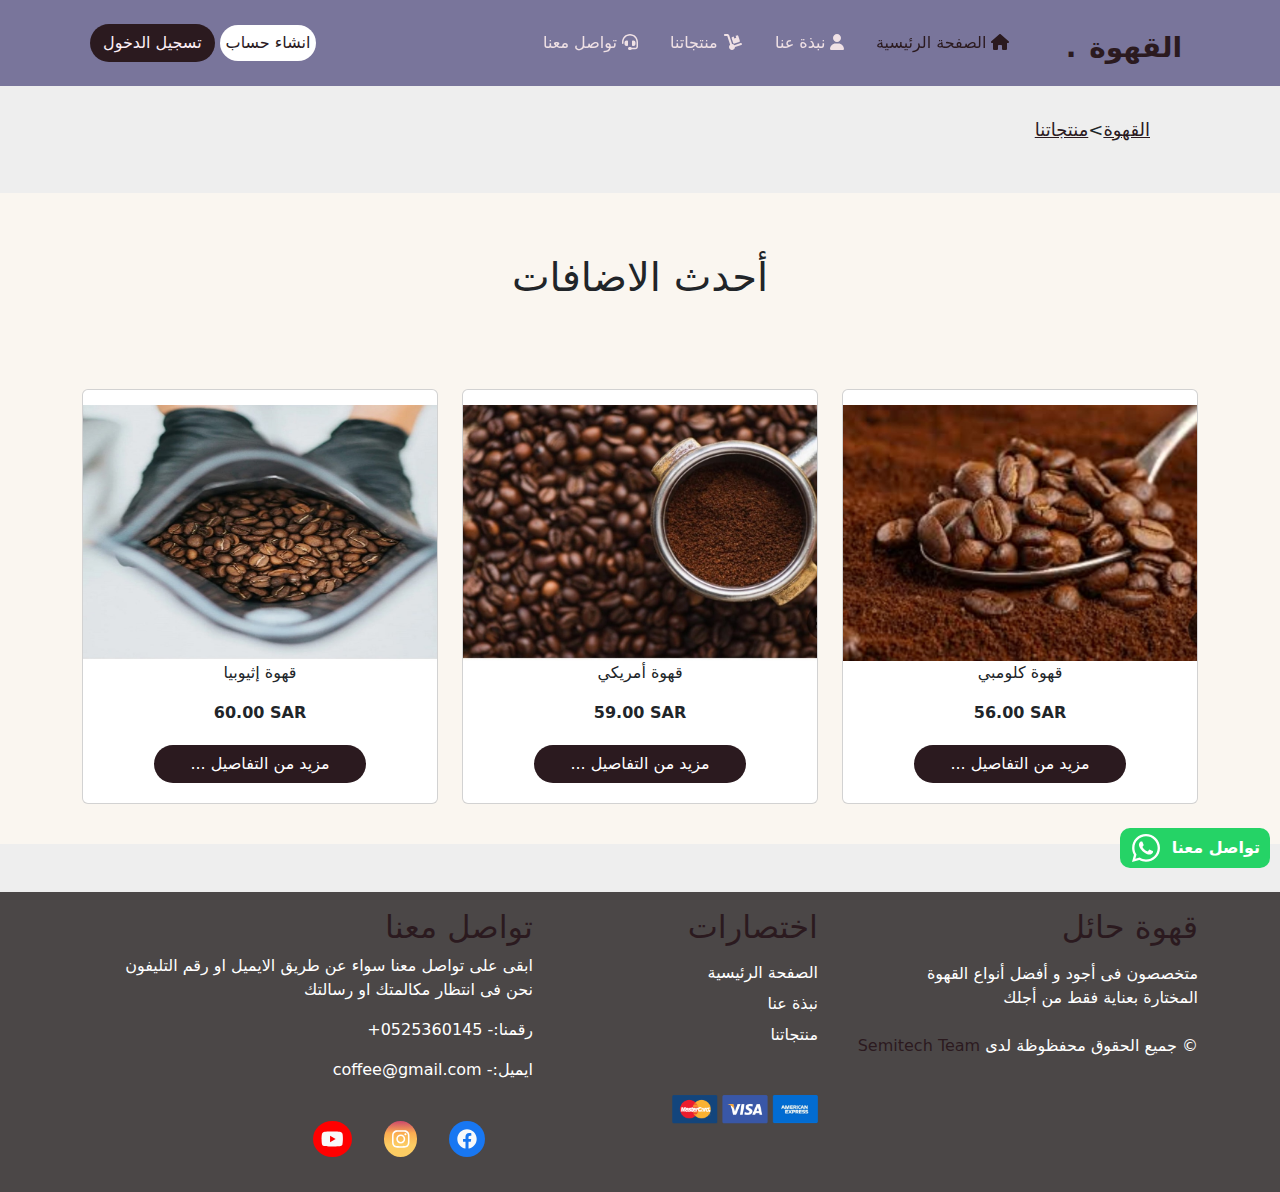
==== ourproducts.html @ 899284ab "upload files" ====
<!DOCTYPE html>
<html lang="ar" dir="rtl">
<head>
    <meta charset="UTF-8">
    <meta http-equiv="X-UA-Compatible" content="IE=edge">
    <meta name="viewport" content="width=device-width, initial-scale=1.0">
    <title>منتجات القهوة</title>
    <link rel="stylesheet" href="css/bootstrap.min.css">
    <link rel="stylesheet" href="css/all.min.css">
    <link rel="stylesheet" href="css/home.css">
    <link rel="stylesheet" href="css/hover-min.css">

</head>
<body>


  <a class="whatsicon"><p>تواصل معنا</p><i class="fa-brands fa-whatsapp fa-2x mx-2" style="color: white;"></i></a>

    <nav class="navbar navbar-expand-lg sticky-top">
        <div class="container">
          <a class="navbar-brand" href="Home1.html">
            <div dir="ltr">.<span> </span>القهوة</div>
          </a>
          <button class="navbar-toggler"
            type="button"
            data-bs-toggle="collapse"
            data-bs-target="#main"
            aria-controls="navbarSupportedContent"
            aria-expanded="false"
            aria-label="Toggle navigation">
                
            <i class="fa-solid fa-bars"></i>
          </button>
          <div class="collapse navbar-collapse" id="main">
            <ul class="navbar-nav ms-auto mb-2 mb-lg-0">
              <li class="nav-item">
                <a class="nav-link p-2 p-lg-3 active hvr-underline-from-center" aria-current="page" href="Home1.html"><i class="fa-solid fa-house"></i> الصفحة الرئيسية</a>
              </li>
              <li class="nav-item">
                <a class="nav-link p-2 p-lg-3 hvr-underline-from-center" href="Home1"><i class="fa-solid fa-user"></i> نبذة عنا </a>
              </li>
              <li class="nav-item">
                <a class="nav-link p-2 p-lg-3 hvr-underline-from-center" href="ourproducts.html"><i class="fa-solid fa-dolly"></i> منتجاتنا</a>
              </li>
              <li class="nav-item">
                <a class="nav-link p-2 p-lg-3 hvr-underline-from-center" href="#"><i class="fa-solid fa-headset"></i> تواصل معنا</a>
              </li>
            </ul>
            <a class="sign-up rounded-pill main-btn" href="signup.html">انشاء حساب</a>
            <a class="btn rounded-pill main-btn" href="login.html">تسجيل الدخول</a>
          </div>
        </div>
      </nav>


    <nav  aria-label="breadcrumb">
        <ol class="breadcrumb">
          <li class="breadcrumb-item"><a href="Home.html">القهوة</a></li>
          <li>></li>
          <li class="breadcrumb-item"><a href="#">منتجاتنا</a></li>
        </ol>
      </nav>

      <div class="collection text-center">
        <h2 class="h1">أحدث الاضافات</h2>
        <div class="container my-5">
          <div class="row">
            <div class="col-lg-4 col-md-4 col-sm-6 col-xs-12">
              <div class="card">
              <img class="w-100" src="imgs/new-1.jpg" alt="">
              <p>قهوة كلومبي</p>
              <span dir="ltr" style="font-weight:bold;">56.00 SAR</span>
              <a href="productpage.html"><button class="btn rounded-pill">مزيد من التفاصيل ...</button></a>
              </div>
            </div>
            <div class="col-lg-4 col-md-4 col-sm-6 col-xs-12">
              <div class="card">
              <img class="w-100" src="imgs/new-2.jpg" alt="">
              <p>قهوة أمريكي</p>
              <span dir="ltr" style="font-weight:bold;">59.00 SAR</span>
              <a href="productpage.html"><button class="btn rounded-pill">مزيد من التفاصيل ...</button></a>
              </div>
            </div>
            <div class="col-lg-4 col-md-4 col-sm-6 col-xs-12">
              <div class="card">
              <img class="w-100" src="imgs/new-3.jpg" alt="">
              <p>قهوة إثيوبيا</p>
              <span dir="ltr" style="font-weight:bold;">60.00 SAR</span>
              <a href="productpage.html"><button class="btn rounded-pill">مزيد من التفاصيل ...</button></a>
              </div>
            </div>
          </div>
        </div>
      </div>

      <div class="footer py-3">
        <div class="container">
          <div class="row">
            <div class="col-md-4">
              <h2>قهوة حائل</h2>
              <p class="py-2">متخصصون  فى أجود و أفضل أنواع القهوة <br> المختارة بعناية فقط من أجلك</p>
              <p > &copy; جميع الحقوق محفظوظة لدى <span class="copyright">  Semitech Team</span></p>
            </div>
            <div class="col-md-3 pb-4">
              <h2>اختصارات</h2>
              <div class="d-flex row">
                <a href="#">الصفحة الرئيسية</a>
                <a href="#">نبذة عنا</a>
                <a href="ourproducts.html">منتجاتنا</a>
                <img class="img-responsive w-40 mt-5" src="imgs/credit cards.png" alt="" style="width:170px;">
              </div>
            </div>
            <div class="col-md-5">
              <h2>تواصل معنا</h2>
              <p>ابقى على تواصل معنا سواء عن طريق الايميل او رقم التليفون <br> نحن فى انتظار مكالمتك او رسالتك</p>
              <p>رقمنا:- 0525360145+</p>
              <p>ايميل:- coffee@gmail.com</p>
              <ul class="d-flex list-unstyled gap-3">
                <li><a class="d-block text-light mx-2 mt-3" href="#"><i class="fa-brands fa-facebook fa-lg facebook rounded-circle p-2"></i></a></li>
                <li><a class="d-block text-light mx-2 mt-3" href="#"><i class="fa-brands fa-instagram fa-lg instagram rounded-circle p-2"></i></a></li>
                <li><a class="d-block text-light mx-2 mt-3" href="#"><i class="fa-brands fa-youtube fa-lg youtube rounded-circle p-2"></i></a></li>
              </ul>
              
            </div>
          </div>
        </div>
      </div>



    <script src="js/bootstrap.bundle.min.js"></script>
    <script src="js/all.min.js"></script>
</body>
</html>
---- css/home.css ----
body{
    background-color: #eee;
}

.line{
    width: 20%;
    height: 3px;
    position: absolute;
    left: 40%;
    margin: 0;
    background-color: #03001e;
}

.whatsicon{
    position: fixed;
    z-index: 9999;
    top:calc(100vh - 72px);
    display: flex;
    background-color: #25d366;
    border-radius:  10px ;
    -webkit-border-radius:  10px ;
    -moz-border-radius:  10px ;
    -ms-border-radius:  10px ;
    -o-border-radius:  10px ;
    margin-right: 10px;
    text-decoration: none;
    cursor: pointer;
}

.whatsicon svg{
    padding: 4px;
}

.whatsicon p{
    flex: none;
    margin-top: auto;
    margin-bottom: auto;
    color: white;
    font-weight: bold;
    padding-right: 10px;
}

.navbar{
    background-color: #79759b;
}

.navbar .navbar-brand div{
    color: #2b1a1f;
    font-size:28px;
    font-weight: bold;
}

.navbar .navbar-brand span{
    color: #2b1a1f;
    font-weight: normal;
    font-size: 40px;
    margin-top: -20px;
    position: relative;
    top: -6px;
}

.navbar .navbar-nav .nav-link{
    color: #f0e1e5;
}

.navbar .navbar-nav .hvr-underline-from-center:before{
    background: #2b1a1f;
}


.navbar .navbar-nav .nav-link.active{
    color: #2b1a1f;
}


.navbar .navbar-nav .nav-link:hover{
    color: #2b1a1f;
}

.navbar .collapse .btn{
    color: #fdeff6;
    background-color: #2b1a1f;
    flex: none;
    margin-left: 8px;
}

.navbar .collapse .btn:hover{
    color:#2b1a1f;
    background-color:#fdeff6;
}

.sign-up{
    padding: 6px;
    margin-left: 5px;
    text-decoration: none ;
    color: #2b1a1f;
    background-color: white;
}
.sign-up:hover{
    color: white;
    background-color: #2b1a1f;
}

.navbar .navbar-toggler{
    color: #2b1a1f;
}

.scroll-nav-body{
    background-color: rgb(13, 1, 50);
    display: flex;
    flex-direction: row;
    overflow: scroll;
    scroll-behavior: smooth;
}

.scroll-nav-body .scroll-nav-item{
    background-color: #2b1a1f;
    color: white;
    margin: 10px 0 10px 10px;
    padding: 10px;
    border-radius: 15px;
    -webkit-border-radius: 15px;
    -moz-border-radius: 15px;
    -ms-border-radius: 15px;
    -o-border-radius: 15px;
    flex: none;
    font-weight: bold;
}

.scroll-nav-body .scroll-nav-item:hover{
    background-color: #2b1a1f;
}


.intro{
    height:calc(100vh - 72px);   
    background-color: #423539;
    background-image: url("../imgs/bg-1.jpeg");
    background-repeat: no-repeat;
}

.intro h1{
    color: #07f8f8;
    margin-bottom: 12px;
}

.intro p{
    color: #2c3333;
    margin-bottom: 40px;
    letter-spacing: 2px;
}

.intro .button-27{
    appearance: none;
background-color: #9e9191;
border: 2px solid #1b0202;
border-radius: 15px;
box-sizing: border-box;
color: #e2cdd3;
cursor: pointer;
display: inline-block;
font-family: Roobert,-apple-system,BlinkMacSystemFont,"Segoe UI",Helvetica,Arial,sans-serif,"Apple Color Emoji","Segoe UI Emoji","Segoe UI Symbol";
font-size: 22px;
font-weight: 600;
line-height: normal;
margin: 0;
min-height: 60px;
min-width: 0;
outline: none;
padding: 16px 24px;
text-align: center;
text-decoration: none;
transition: all 300ms cubic-bezier(.23, 1, 0.32, 1);
user-select: none;
-webkit-user-select: none;
touch-action: manipulation;
width: 100%;
will-change: transform;
}

.button-27:disabled {
pointer-events: none;
}

.button-27:hover {
box-shadow: rgba(0, 0, 0, 0.25) 0 8px 15px;
transform: translateY(-2px);
background-color: black;
}

.button-27:active {
box-shadow: none;
transform: translateY(0);
}

.feature {
    background-image: url("../imgs/feature.jpeg");
    background-repeat: no-repeat;
    background-position: center;
    margin-top: 50px;
}

.feature button{
    margin: auto;
    margin-top: 400px;
    margin-bottom: 40px;
    background-color: #2b1a1f;
    color: white;
    padding: 10px 30px;
    font-size: 18px;
    font-weight: bold;
}

.feature .btn:hover{
    background-color: white;
    color: #2b1a1f;
}

.collection{
    margin-top: 50px;
    background-color: #faf6f0;
}

.collection h1{
    color: #1b0202;
}


.collection h2{
    padding: 60px 0 40px 0;
} 
.collection .card{
    margin-bottom: 40px;
    -webkit-transition: all 0.3s ease-in-out;
    -moz-transition: all 0.3s ease-in-out;
    -o-transition: all 0.3s ease-in-out;
    transition: all 0.3s ease-in-out;
}
.collection .card:hover{
    transform: scale(1.1);
}

.collection .card img{
    margin-top: 15px;
}

.collection .card button{
    margin-top: 20px;
    margin-bottom: 20px;
    background-color: #2b1a1f;
    color: white;
    width: 60%;
    margin-right: auto;
    margin-left: auto;
}

.collection .card .btn:hover{
    background-color: #eee;
    color: #2b1a1f;
}

.collection .collection-end-bottom{
    border: 0;
    background-color: #2b1a1f;
    color: white;
    font-weight: bold;
    font-size: 20px;
    padding: 10px 40px;
    margin-bottom: 50px;
}

.collection .hvr-sweep-to-left:before{
    background: white;
}

.collection .hvr-sweep-to-left:hover{
    color: #2b1a1f;
}

.client {
    width: 100%;
    height: 100%;
    background: #7a4747;  /* fallback for old browsers */
    background: -webkit-linear-gradient(to right, #693131, #473333);  /* Chrome 10-25, Safari 5.1-6 */
    background: linear-gradient(to right, #4b2c2c, #83413f); /* W3C, IE 10+/ Edge, Firefox 16+, Chrome 26+, Opera 12+, Safari 7+ */
}

.carousel-icon i {
  font-size: 5rem;
  color: rgba(255, 255, 255, 0.3);
}

.carousel-item i {
  font-size: 1.6rem;
  color: rgba(255, 255, 255, 0.3);
}

.t-card {
  padding: 1.8125rem 1.125rem;
  background-color: rgba(0, 0, 0, 0.5);
  border-radius: 1.25rem;
  color: #fff;
  height: auto;
}

.arrow-down {
  width: 0;
  height: 0;
  border-left: 1.5625rem solid transparent;
  border-right: 1.5625rem solid transparent;
  border-top: 1.25rem solid rgba(0, 0, 0, 0.5);
}

.top-seller h2{
    padding: 60px 0 40px 0;
} 

.top-seller .card{
    margin-bottom: 40px;
    -webkit-transition: all 0.3s ease-in-out;
    -moz-transition: all 0.3s ease-in-out;
    -o-transition: all 0.3s ease-in-out;
    transition: all 0.3s ease-in-out;
}
.top-seller .card:hover{
    transform: scale(1.1);
}


.top-seller .card button{
    margin-top: 20px;
    margin-bottom: 20px;
    background-color: #2b1a1f;
    color: white;
    width: 60%;
    margin-right: auto;
    margin-left: auto;
}

.top-seller .card .btn:hover{
    background-color: #eee;
    color: #2b1a1f;
}

.our-team{
    background-color: #fbf4ec;
    margin: 20px 0 40px;
}

.our-team h3{
    font-size: 46px;
    font-family: SignPainter-HouseScript;
    letter-spacing: -0.79px;
    padding: 40px 0 70px;
}

.our-team p{
    font-family: Lato;
    line-height: 34px;
    font-weight: 700;
    font-size: 16px;
    color: #1D1D1B;
    letter-spacing: 0.4px;
    text-transform: uppercase;
    margin: 20px 0 0 0;
}

.our-team span{
    color: rgb(79, 84, 105);
    font-size: 18px;
    font-family: Lato;
    font-weight: 300;
    line-height: 37px;
    padding: 6px 0 25px;
}



.footer{
    background-color: #4b4747;
    color: white;
}

.footer h2,
.footer .copyright{
    color: #2b1a1f;
}

.footer a{
    color: white;
    text-decoration: none;
    padding-top: 7px;
}

.footer a:hover{
    color: #2b1a1f;
}

.footer .contact ul svg{
    width: 20px;
    height: 20px;
}

.footer .facebook{
    background-color:#1877f2;

}

.footer .instagram{
    background-image: linear-gradient(#cd486b,#fbad50,#fccc63,#fccc63);
    color: white;
}

.footer .youtube{
    background-color: #ff0000;
}

/*=================================================================Start sign up==========================================================================*/
/*Start log in*/
.contact-us{
    min-height: 500px;}

 .contact-us .fields{
    background: rgb(39 36 36 / 39%);
    padding-top: 70px;
    padding-bottom: 70px;
    width: 800px;
    border: black 1px solid;
    margin-top: 20px;
    margin-bottom: 20px;}

 .contact-us h1{
color: white; 
}
.contact-us .fields form{
    width: 50%;
    margin: auto;
}
.contact-us .fields .loged-btn{
    background-color: #2b1a1f;
    color: white;
    width: 200px;
    transition:all 0.3s ease ;
}
.contact-us .fields .loged-btn:hover{
    background-color: #fff;
    color: #2b1a1f;
}

.fa-4x{
    color: white;
}
.contact-us .fields .typpe .l1{
    display: block;
    font-size: 30px;
    color: #fff;
}
.contact-us .fields .typpe{
    margin-bottom: 10px;
}

.another p{
    font-size: 20px;
    color: #ffff;
    display: inline-block;
    margin-left: 24px;
}

.another{
    font-size: 26px;
    font-weight: 700;
    margin-top: 5px;
    text-align: end;

}
.another .facelogo
{
    color: rgb(30, 30, 235);
    margin-right: 5px;
}
.another img{
    margin-bottom: 3px;
}
.contact-us input[type="password"],
.contact-us input[type="email"],
.contact-us input[type="text"]{
    background: rgb(255 255 255 / 67%);
    color: black;
    border: none;
    margin-bottom: 10px;
    border: black 1px solid;
}
.contact-us .fields .typpe input[type="radio"]{
    margin-right: 10px;
    margin-top: 17px;
 }

 
.contact-us .dd{
    margin-left: 190px;
}


.contact-us .fields .log{
    color: aliceblue;
    margin-bottom: 40px;
    font-size: 20px;
}
.contact-us .fields .log p{
    margin-left: 10px;
    display: inline-block;
}

/*=================================================================end sign up==========================================================================*/

/*=================================================================Start Login==========================================================================*/
/*start signed*/
.signed{
    text-align: center;
    margin-top: 15px;
    margin-bottom: 30px;
    padding: 30px;
}
.signed .container{
    border: #2b1a1f 2px solid;
    border-radius: 25px;
    width: 445px;
    padding: 35px;
}
.signed form{
    display: flex;
    align-content: stretch;
    justify-content: flex-start;
    align-items: stretch;
    flex-direction: column;
    margin-top: 36px;
    font-size: 20px;
    margin-bottom: 10px;
    font-weight: 600;
}
.signed .signed-btn{
    background-color: #2b1a1f;
    color: #fff;
    width: 40%;
    margin: auto;
    transition: all 0.3s ease;
}
.signed .signed-btn:hover{
    background-color: #fff;
    color: #2b1a1f;
}
.signed .si{
    display: inline-block;
}
.chch:checked + label{
    color: red;
}
.signed .ss{
    font-size: 15px;
    margin-top: 16px;
}
.signed label{
    margin-bottom: 8px;
}
/*End signed*/
/*=================================================================End Login==========================================================================*/

/** product **/

/*productpage*/

.breadcrumb 
{
    font-size: large;
    font-weight: 400;
    margin:30px 130px 20px 0;
}

.breadcrumb .breadcrumb-item a
{
    color: #2b1a1f;
}
.container-productpage{
    margin-top: 50px;
}

.container-productpage .container .row .product
{
    width: 550px;
    margin: 20px 0 70px 0;
}


.carousel-indicators 
{
    
    bottom: -170px;
}

.container-productpage .container .row .product .carousel-indicators button
{
    height: 100px;
    width: 80px;
}
.container-productpage .container .row .productinfo
{
    margin-right: auto;
    margin-right: 10px;
    color: #03001e;
    margin-bottom: 100px;
}

.container-productpage .container .row .productinfo a
{
    color:#2b1a1f;
    font-weight: bolder;
}

.container-productpage .container .row .productinfo .info
{
    color: #03001e;
    font-size: 20px;
    font-weight: bold;
    font-family: Roobert,-apple-system,BlinkMacSystemFont,"Segoe UI",Helvetica,Arial,sans-serif,"Apple Color Emoji","Segoe UI Emoji","Segoe UI Symbol";
}
.container-productpage .container .row .productinfo .size ul , .container-productpage .container .row .productinfo .with ul
{
    list-style: none;
    font-weight: bold;
    font-size:15px;
}
.container-productpage .container .row .productinfo .with p , .container-productpage .container .row .productinfo .size p
{
    font-weight: bold;
    font-size:15px ;
}
.container-productpage .container .row .productinfo .btn
{
    width: 100%;
    height: 40px;
}

.opinion
{
    width: 100%;
    height: 850px;
    background-color: #ebd2e4;
    margin-top: 70px;
    margin-bottom: 70px;
    display: flex;
    justify-content: center;
    text-align: center;
}

.opinion .container
{
    background-color: #fff;
    width: 600px;
    margin-top: 50px; 
    height: 750px;
}

.opinion .container form
{
    margin-top: 70px;
}
.opinion .container form button
{
 width: 55%;
 margin-top: 35px;
}
.opinion .container h2
{
    margin-top: 30px;
}

@media  (max-width: 768px) {
    .container-productpage .container .row .productinfo
        {
            margin-right: auto;
        }
}
/** end product page**/
/**end product**/
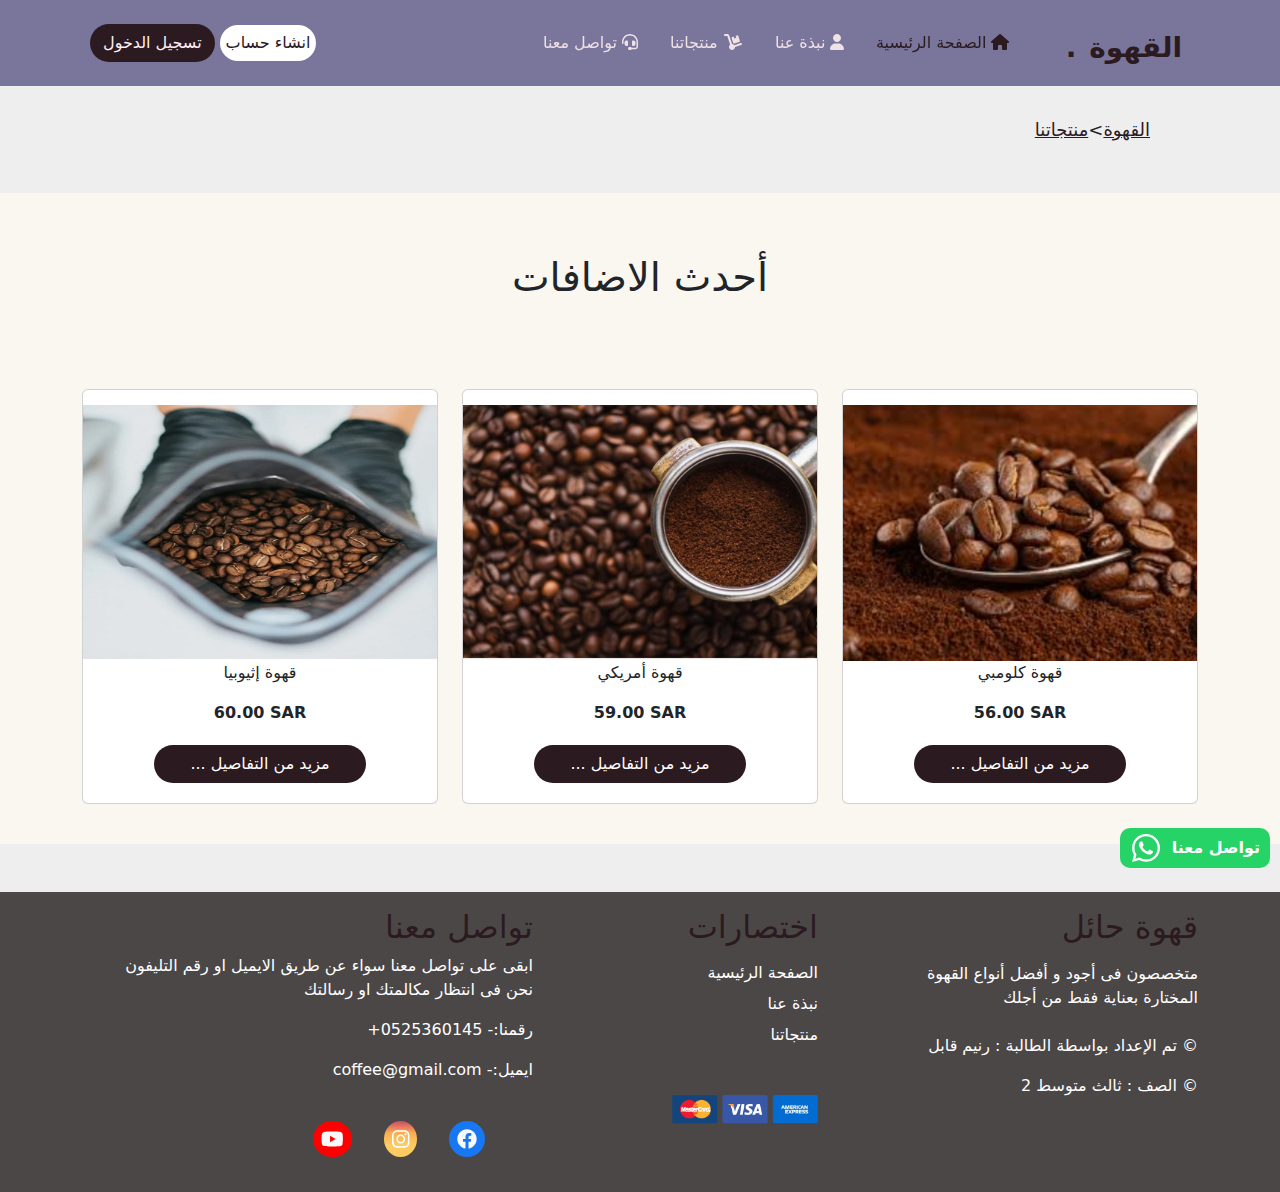
==== commit 3b491fbd: "update footer" ====
--- a/ourproducts.html
+++ b/ourproducts.html
@@ -55,7 +55,7 @@
 
     <nav  aria-label="breadcrumb">
         <ol class="breadcrumb">
-          <li class="breadcrumb-item"><a href="Home.html">القهوة</a></li>
+          <li class="breadcrumb-item"><a href="index.html">القهوة</a></li>
           <li>></li>
           <li class="breadcrumb-item"><a href="#">منتجاتنا</a></li>
         </ol>
@@ -99,7 +99,8 @@
             <div class="col-md-4">
               <h2>قهوة حائل</h2>
               <p class="py-2">متخصصون  فى أجود و أفضل أنواع القهوة <br> المختارة بعناية فقط من أجلك</p>
-              <p > &copy; جميع الحقوق محفظوظة لدى <span class="copyright">  Semitech Team</span></p>
+              <p > &copy; تم الإعداد بواسطة الطالبة : رنيم قابل<span class="copyright">  </span></p>
+              <p > &copy; الصف : ثالث متوسط 2<span class="copyright">  </span></p>
             </div>
             <div class="col-md-3 pb-4">
               <h2>اختصارات</h2>
